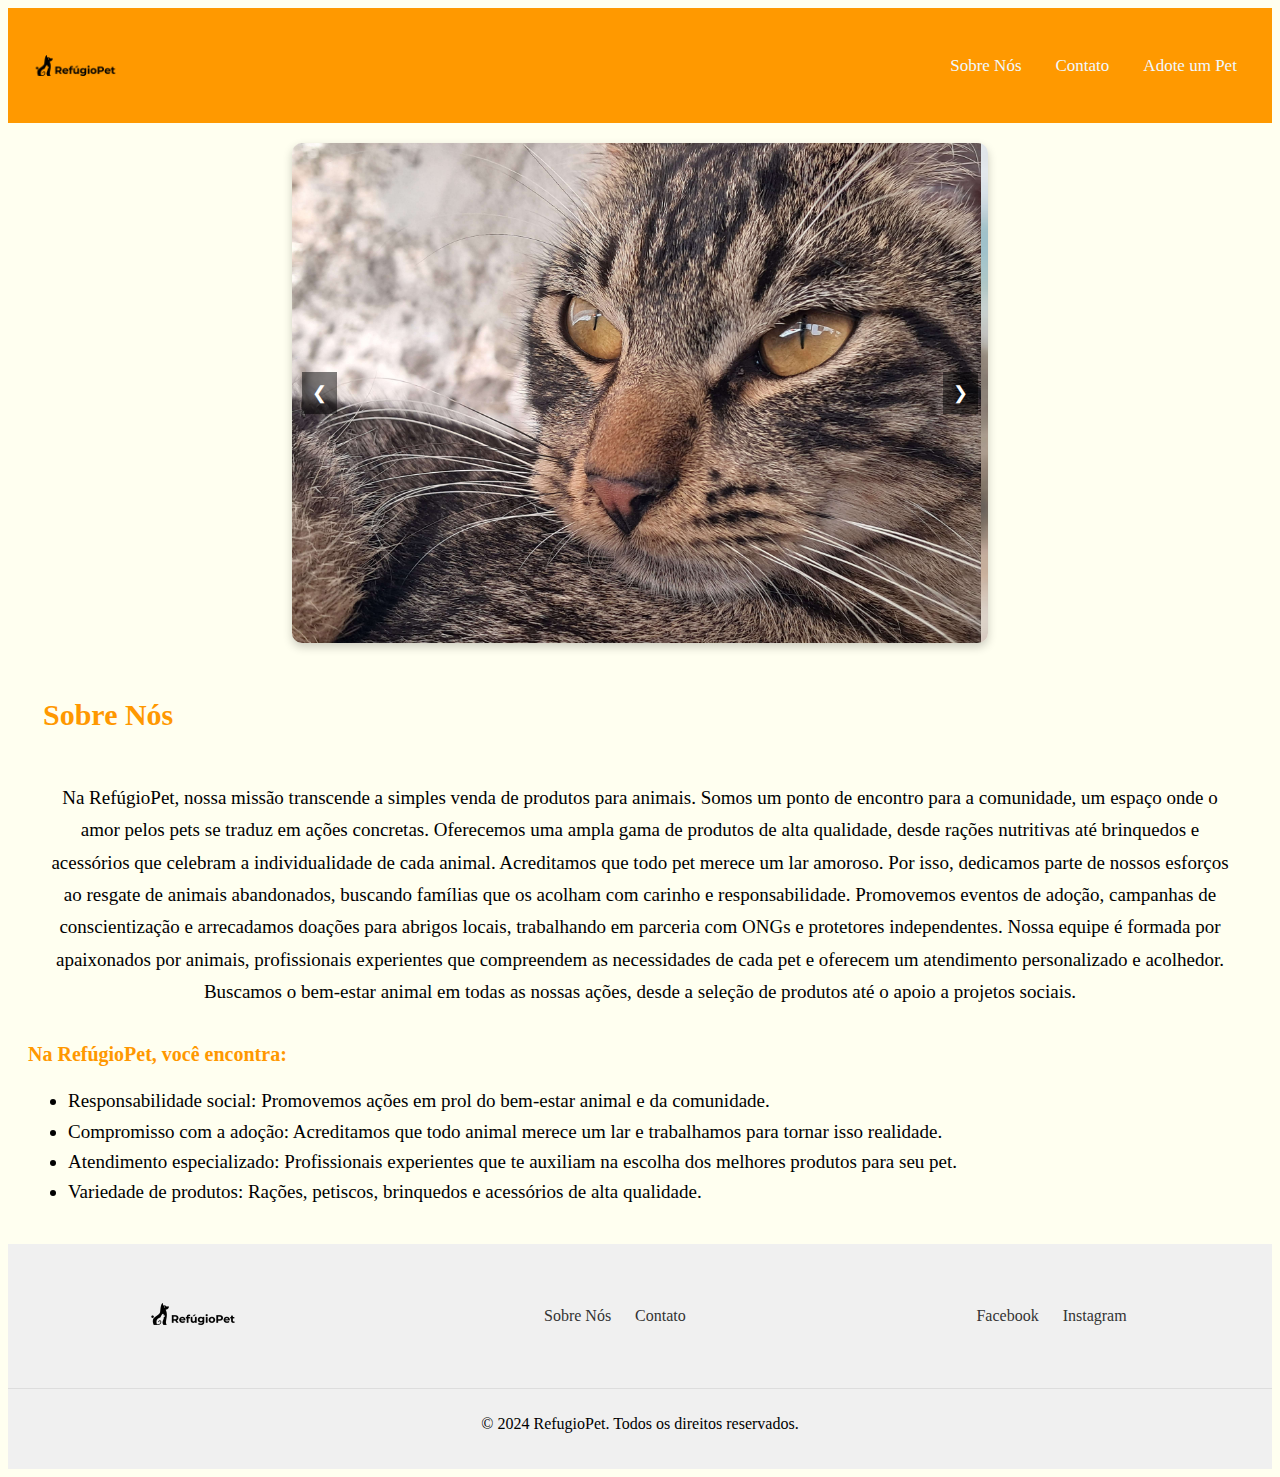
==== index.html @ f7addc07 "página de adoção" ====
<!DOCTYPE html>
<html lang="pt-br">
<head>
    <meta charset="UTF-8">
    <meta name="viewport" content="width=device-width, initial-scale=1.0">
    <title>RefúgioPet</title>
    <link rel="stylesheet" href="./style.css">
    <script src="./script.js" defer></script>


</head>
<body id="topo">
    <header>
        <div class="logo-container">
          <img src="./imgs/Preview__2_-removebg-preview.png" alt="Logo RefugioPet" class="logo">
        </div>
        <nav>
          <ul>
            <li>
              <a href="#sobre">Sobre Nós</a>
              <a href="">Contato</a>
              <a href="./adotePet.html">Adote um Pet</a>
            </li>
          </ul>
        </nav>
    </header>

    <nav class="nav">
        <div class="carrossel-container">
            
           <div class="carrossel">
            <img class="imgs" src="./imgs/20250206_122026.jpg" alt="">
            <img class="imgs" src="./imgs/photo2.avif" alt="">
            <img class="imgs" src="./imgs/photo3.avif" alt="">
            <img class="imgs" src="./imgs/photo4.avif" alt="">
           </div>

           <buttton class="volta" onclick="moverSlide(-1)">&#10094</buttton>
           <buttton class="prox" onclick="moverSlide(1)">&#10095</buttton>

        </div> <!--uma imagem ou carrossel -->
    </nav>

    <section>
        <div id="sobre" class="sobre">
            <a href="#topo">
                <h1>Sobre Nós</h1>
            </a>
            
            <p>
                Na RefúgioPet, nossa missão transcende a simples venda de produtos para animais. Somos um ponto de encontro para a comunidade, um espaço onde o amor pelos pets se traduz em ações concretas. Oferecemos uma ampla gama de produtos de alta qualidade, desde rações nutritivas até brinquedos e acessórios que celebram a individualidade de cada animal.

                Acreditamos que todo pet merece um lar amoroso. Por isso, dedicamos parte de nossos esforços ao resgate de animais abandonados, buscando famílias que os acolham com carinho e responsabilidade. Promovemos eventos de adoção, campanhas de conscientização e arrecadamos doações para abrigos locais, trabalhando em parceria com ONGs e protetores independentes.
                
                Nossa equipe é formada por apaixonados por animais, profissionais experientes que compreendem as necessidades de cada pet e oferecem um atendimento personalizado e acolhedor. Buscamos o bem-estar animal em todas as nossas ações, desde a seleção de produtos até o apoio a projetos sociais.
            </p>
        </div>

        <h3>Na RefúgioPet, você encontra:</h3>

        <ul>

           <li>Responsabilidade social: Promovemos ações em prol do
             bem-estar animal e da comunidade.
            </li>

           <li>Compromisso com a adoção: Acreditamos que todo animal merece 
            um lar e trabalhamos para tornar isso realidade.
           </li>

           <li>Atendimento especializado: Profissionais experientes que te 
            auxiliam na escolha dos melhores produtos para seu pet.
           </li>

           <li>Variedade de produtos: Rações, petiscos, brinquedos e acessórios
             de alta qualidade.
           </li>
        </ul>
    </section>


    <footer>
        <div class="footer-content">
          <div class="footer-logo">
            <img src="./imgs/Preview__2_-removebg-preview.png" alt="Logo RefugioPet" class="logo">
          </div>
          <div class="footer-links">
            <ul>
              <li><a href="#sobre">Sobre Nós</a></li>
              <li><a href="">Contato</a></li>
            </ul>
          </div>
          <div class="footer-social">
            <a href="#" target="_blank">Facebook</a>
            <a href="#" target="_blank">Instagram</a>
          </div>
        </div>
        <div class="footer-bottom">
          <p>&copy; 2024 RefugioPet. Todos os direitos reservados.</p>
        </div>
      </footer>

</body>
</html>
---- style.css ----
body{
    background-color:ivory;
}
a{
    text-decoration: none;
}

header{
    background-color: #ff9900;
    color: white;
    display: flex;
    align-items: center;
    justify-content: space-between;
    padding: 10px 20px;

}

.logo-container{
    display: flex;
    align-items: center;
}

.logo {
    max-height: 95px; /* Ajuste o tamanho da logo */
    margin-right: 20px;
  }

nav ul{
    list-style: none;
    display: flex;
    justify-content: center;
    align-items: center;
    margin: 0;
    padding: 0;
}

nav li{
    margin: 0.15px;
}


nav a{
    color: aliceblue;
    font-size: 17px;
    padding: 10px 15px;
    transform: 0.3s;
}

.nav{
    margin-top: 20px;
    width: 100%;
}

nav a:hover{
    background-color: #e68900;
    border-radius: 5px;
}

.carrossel-container{
    width: 55%;
    max-width: 900px;
    max-height: 500px;
    margin: auto;
    overflow: hidden;
    position: relative;
    border-radius: 10px;
    box-shadow: 0px 4px 10px rgba(0, 0, 0, 0.2);

}

.carrossel{
    
    display: flex;
    transition: transform 1s ease-in-out;
    width: 100%;
}

.carrossel img{
    width: 99%;
    height: auto;
    object-fit: cover;
    object-position: center;
}

.prox, .volta{
    position: absolute;
    top: 50%;
    transform: translateY(-50%);
    background: rgba(0, 0, 0, 0.5);
    color: white;
    border: none;
    padding: 10px;
    cursor: pointer;
    font-size: 18px;
    transition: 0.3s;
}

.prox{
    right: 10px;
   
}

.volta{
    left: 10px;
}

.prox:hover, .voltar:hover {
    background: rgba(0, 0, 0, 0.8); /* Fundo mais escuro ao passar o mouse */
}

section{
    padding: 20px;       
}

.sobre h1{
    font-size: 30px;
    color: #ff9800;
    padding: 15px;
}

.sobre p{
    text-align: center;
    font-size: 19px;
    padding: 15px;
    line-height: 1.7;
}

h3{
    font-size: 20px;
    color: #ff9800;
}

section ul li{
    font-size: 19px;
    line-height: 1.6;
}

footer {
    background-color: #f0f0f0;
    padding: 20px 0;
    text-align: center;
  }
  
  .footer-content {
    display: flex;
    justify-content: space-around;
    align-items: center;
    margin-bottom: 20px;
  }
  
  .footer-logo img {
    max-height: 100px;
  }
  
  .footer-links ul {
    list-style: none;
    padding: 0;
  }
  
  .footer-links li {
    display: inline;
    margin: 0 10px;
  }
  
  .footer-links a {
    text-decoration: none;
    color: #333;
  }
  
  .footer-social a {
    text-decoration: none;
    color: #333;
    margin: 0 10px;
  }
  
  .footer-bottom {
    border-top: 1px solid #ddd;
    padding-top: 10px;
  }











  .caixa {
    width: 300px;
    border: 1px solid #ccc;
    padding: 20px;
    margin: 10px;
    text-align: center;
    display: inline-block;
  }

  .caixa img {
    max-width: 100%;
    height: auto;
    margin-bottom: 10px;
  }

  .caixa h3 {
    font-size: 1.2em;
    margin-bottom: 5px;
  }

  .caixa button {
    background-color: #4CAF50; /* Cor de fundo do botão */
    color: white; /* Cor do texto do botão */
    padding: 10px 20px; /* Espaçamento interno do botão */
    border: none; /* Remove a borda padrão do botão */
    cursor: pointer; /* Muda o cursor ao passar o mouse */
    margin-top: 10px; /* Adiciona espaço acima do botão */
  }

  .caixa button:hover {
    background-color: #3e8e41; /* Cor de fundo do botão ao passar o mouse */
  }
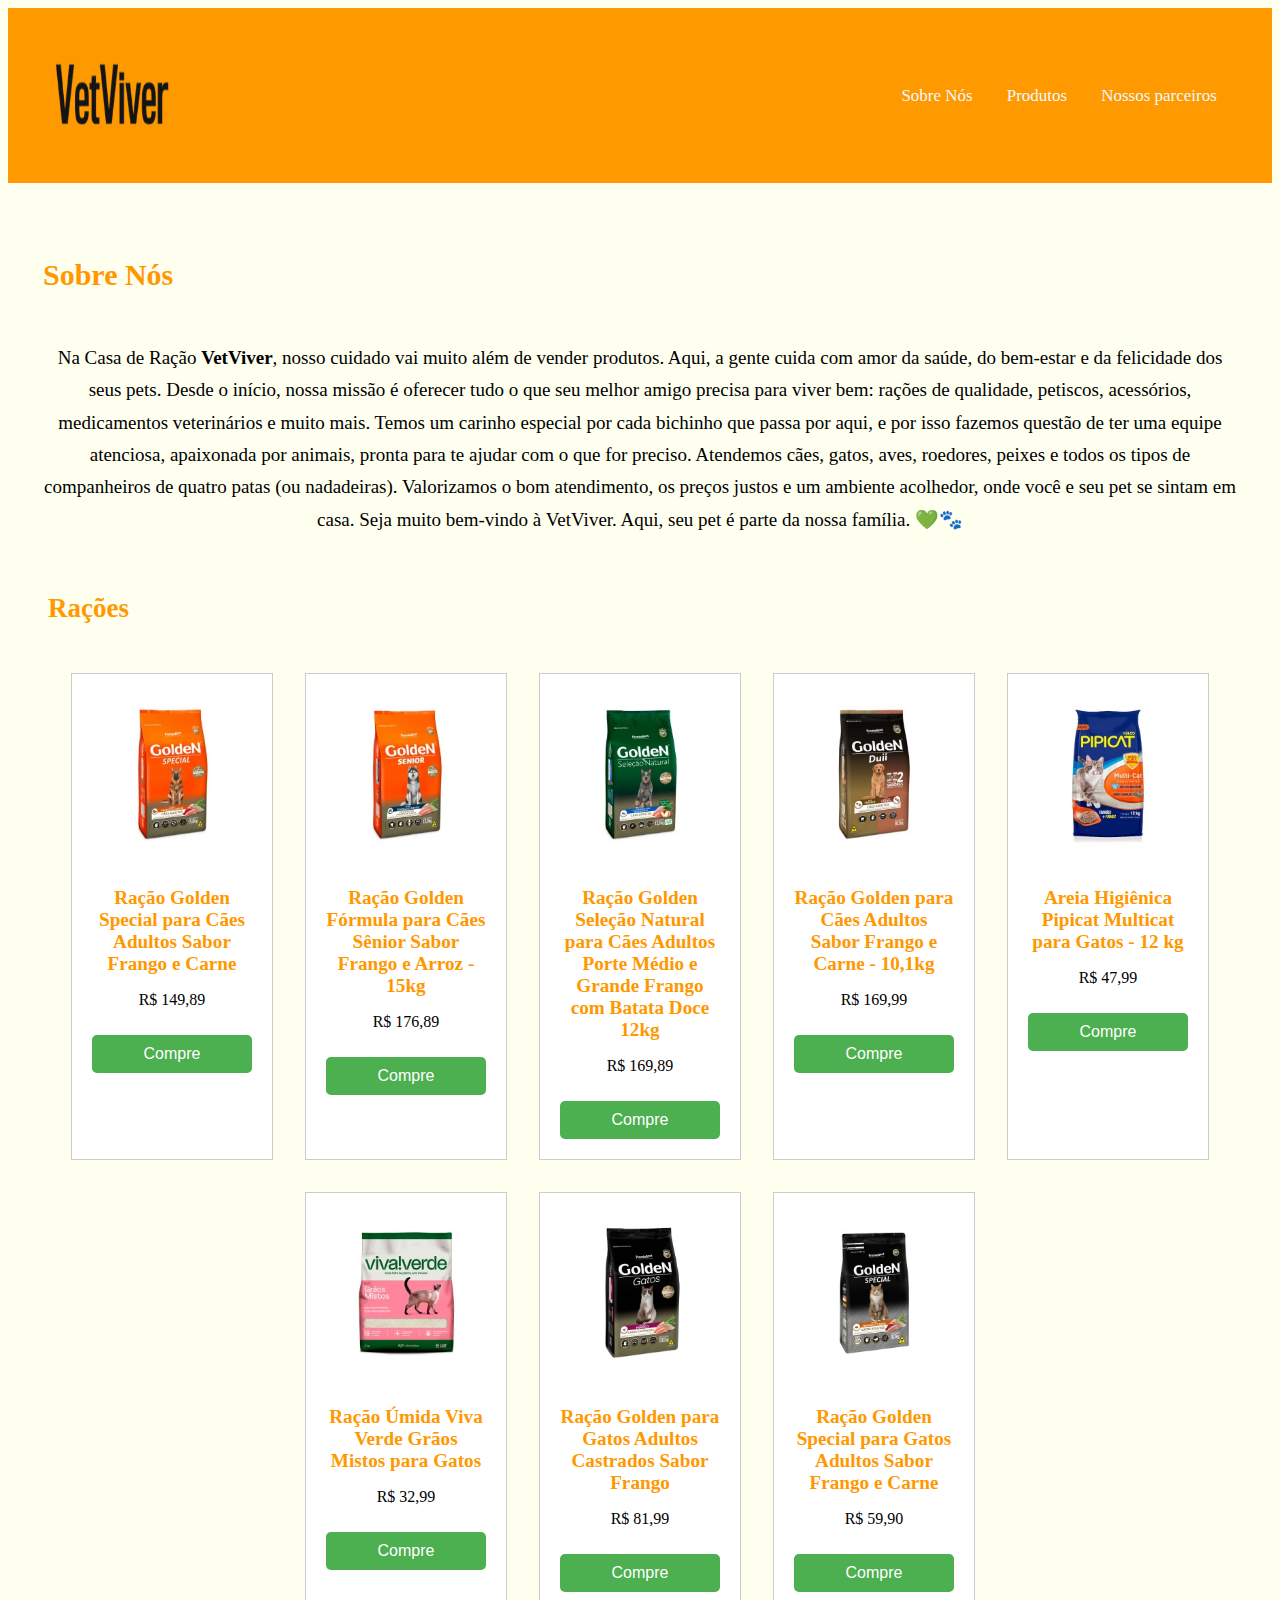
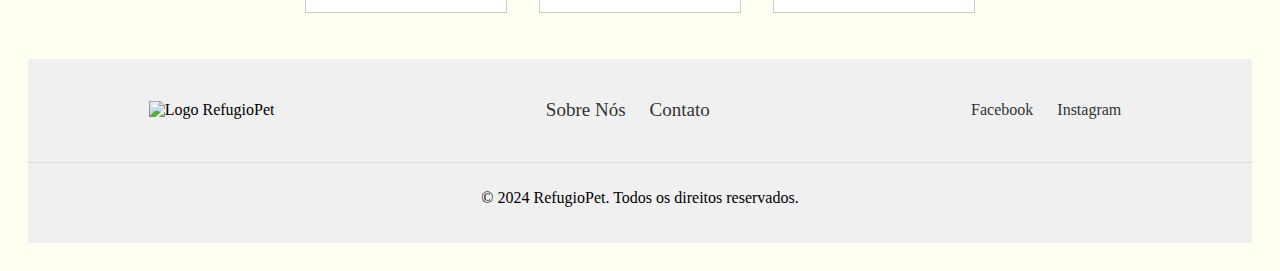
==== commit 6d48e8c0: "reforma no site" ====
--- a/index.html
+++ b/index.html
@@ -5,6 +5,7 @@
     <meta name="viewport" content="width=device-width, initial-scale=1.0">
     <title>RefúgioPet</title>
     <link rel="stylesheet" href="./style.css">
+   
     <script src="./script.js" defer></script>
 
 
@@ -12,14 +13,14 @@
 <body id="topo">
     <header>
         <div class="logo-container">
-          <img src="./imgs/Preview__2_-removebg-preview.png" alt="Logo RefugioPet" class="logo">
+          <img src="./imgs/Captura_de_tela_2025-04-11_010033-removebg-preview.png" alt="Logo RefugioPet" class="logo">
         </div>
         <nav>
           <ul>
             <li>
               <a href="#sobre">Sobre Nós</a>
-              <a href="">Contato</a>
-              <a href="./adotePet.html">Adote um Pet</a>
+              <a href="">Produtos</a>
+              <a href="./adotePet.html">Nossos parceiros</a>
             </li>
           </ul>
         </nav>
@@ -29,10 +30,10 @@
         <div class="carrossel-container">
             
            <div class="carrossel">
-            <img class="imgs" src="./imgs/20250206_122026.jpg" alt="">
-            <img class="imgs" src="./imgs/photo2.avif" alt="">
-            <img class="imgs" src="./imgs/photo3.avif" alt="">
-            <img class="imgs" src="./imgs/photo4.avif" alt="">
+            <img class="imgs" src="" alt="">
+            <img class="imgs" src="" alt="">
+            <img class="imgs" src="" alt="">
+            <img class="imgs" src="" alt="">
            </div>
 
            <buttton class="volta" onclick="moverSlide(-1)">&#10094</buttton>
@@ -48,35 +49,149 @@
             </a>
             
             <p>
-                Na RefúgioPet, nossa missão transcende a simples venda de produtos para animais. Somos um ponto de encontro para a comunidade, um espaço onde o amor pelos pets se traduz em ações concretas. Oferecemos uma ampla gama de produtos de alta qualidade, desde rações nutritivas até brinquedos e acessórios que celebram a individualidade de cada animal.
-
-                Acreditamos que todo pet merece um lar amoroso. Por isso, dedicamos parte de nossos esforços ao resgate de animais abandonados, buscando famílias que os acolham com carinho e responsabilidade. Promovemos eventos de adoção, campanhas de conscientização e arrecadamos doações para abrigos locais, trabalhando em parceria com ONGs e protetores independentes.
-                
-                Nossa equipe é formada por apaixonados por animais, profissionais experientes que compreendem as necessidades de cada pet e oferecem um atendimento personalizado e acolhedor. Buscamos o bem-estar animal em todas as nossas ações, desde a seleção de produtos até o apoio a projetos sociais.
-            </p>
-        </div>
-
-        <h3>Na RefúgioPet, você encontra:</h3>
-
-        <ul>
-
-           <li>Responsabilidade social: Promovemos ações em prol do
-             bem-estar animal e da comunidade.
-            </li>
-
-           <li>Compromisso com a adoção: Acreditamos que todo animal merece 
-            um lar e trabalhamos para tornar isso realidade.
-           </li>
-
-           <li>Atendimento especializado: Profissionais experientes que te 
-            auxiliam na escolha dos melhores produtos para seu pet.
-           </li>
-
-           <li>Variedade de produtos: Rações, petiscos, brinquedos e acessórios
-             de alta qualidade.
-           </li>
-        </ul>
-    </section>
+              Na Casa de Ração <strong>VetViver</strong>, nosso cuidado vai muito além de vender produtos. Aqui, a gente cuida com amor da saúde, do bem-estar e da felicidade dos seus pets.
+
+              Desde o início, nossa missão é oferecer tudo o que seu melhor amigo precisa para viver bem: rações de qualidade, petiscos, acessórios, medicamentos veterinários e muito mais. Temos um carinho especial por cada bichinho que passa por aqui, e por isso fazemos questão de ter uma equipe atenciosa, apaixonada por animais, pronta para te ajudar com o que for preciso.
+              
+              Atendemos cães, gatos, aves, roedores, peixes e todos os tipos de companheiros de quatro patas (ou nadadeiras). Valorizamos o bom atendimento, os preços justos e um ambiente acolhedor, onde você e seu pet se sintam em casa.
+              
+              Seja muito bem-vindo à VetViver. Aqui, seu pet é parte da nossa família. 💚🐾
+        </div>
+
+        <h2>Rações</h2>
+
+        <div class="container2">
+
+          <div class="caixa">
+            <img src="./imgs/ração1.jpg" alt="Descrição da imagem 1">
+            <h3>Ração Golden Special para Cães Adultos Sabor Frango e Carne</h3>
+            <p>R$ 149,89</p>
+            <a href="https://wa.me/5511999999999?text=Olá! Tenho interesse na Ração Golden Special para Cães Adultos Sabor Frango e Carne de R$ 149,89. Ainda está disponível?" target="_blank">
+              <button>Compre</button>
+            </a>
+          </div>
+        
+          <div class="caixa">
+            <img src="./imgs/ração2.jpg" alt="Descrição da imagem 2">
+            <h3>Ração Golden Fórmula para Cães Sênior Sabor Frango e Arroz - 15kg</h3>
+            <p>R$ 176,89</p>
+            <a href="https://wa.me/5511999999999?text=Olá! Gostaria de saber mais sobre a Ração Golden Fórmula Sênior Frango e Arroz de 15kg por R$ 176,89." target="_blank">
+              <button>Compre</button>
+            </a>
+          </div>
+        
+          <div class="caixa">
+            <img src="./imgs/ração3.jpg" alt="Descrição da imagem 3">
+            <h3>Ração Golden Seleção Natural para Cães Adultos Porte Médio e Grande Frango com Batata Doce 12kg</h3>
+            <p>R$ 169,89</p>
+            <a href="https://wa.me/5511999999999?text=Oi! Me interessei pela Golden Seleção Natural Frango com Batata Doce 12kg por R$ 169,89. Pode me dar mais informações?" target="_blank">
+              <button>Compre</button>
+            </a>
+          </div>
+        
+          <div class="caixa">
+            <img src="./imgs/ração4.jpg" alt="Descrição da imagem 4">
+            <h3>Ração Golden para Cães Adultos Sabor Frango e Carne - 10,1kg</h3>
+            <p>R$ 169,99</p>
+            <a href="https://wa.me/5511999999999?text=Olá! A ração Golden para Cães Adultos 10,1kg por R$ 169,99 ainda está disponível?" target="_blank">
+              <button>Compre</button>
+            </a>
+          </div>
+        
+          <div class="caixa">
+            <img src="./imgs/ração5.jpg" alt="Descrição da imagem 5">
+            <h3>Areia Higiênica Pipicat Multicat para Gatos - 12 kg</h3>
+            <p>R$ 47,99</p>
+            <a href="https://wa.me/5511999999999?text=Oi! Gostaria de comprar a Areia Pipicat Multicat para Gatos (12kg) por R$ 47,99." target="_blank">
+              <button>Compre</button>
+            </a>
+          </div>
+        
+          <div class="caixa">
+            <img src="./imgs/ração6.jpg" alt="Descrição da imagem 6">
+            <h3>Ração Úmida Viva Verde Grãos Mistos para Gatos</h3>
+            <p>R$ 32,99</p>
+            <a href="https://wa.me/5511999999999?text=Olá! Tenho interesse na Ração Úmida Viva Verde Grãos Mistos por R$ 32,99. Como posso comprar?" target="_blank">
+              <button>Compre</button>
+            </a>
+          </div>
+        
+          <div class="caixa">
+            <img src="./imgs/ração7.jpg" alt="Descrição da imagem 7">
+            <h3>Ração Golden para Gatos Adultos Castrados Sabor Frango</h3>
+            <p>R$ 81,99</p>
+            <a href="https://wa.me/5511999999999?text=Oi! A ração Golden para Gatos Castrados Frango por R$ 81,99 ainda tem em estoque?" target="_blank">
+              <button>Compre</button>
+            </a>
+          </div>
+
+          <div class="caixa">
+            <img src="./imgs/ração8.jpg" alt="Descrição da imagem 8">
+            <h3>Ração Golden Special para Gatos Adultos Sabor Frango e Carne</h3>
+            <p>R$ 59,90</p>
+            <a href="https://wa.me/5511999999999?text=Olá! Vi a Ração Golden Special para Gatos Frango e Carne por R$ 59,90 e gostaria de comprar!" target="_blank">
+              <button>Compre</button>
+            </a>
+          </div>
+        
+        </div>
+        
+
+
+
+
+
+
+
+
+
+
+
+
+
+
+
+
+
+
+
+
+
+
+
+
+
+
+
+
+
+
+
+
+
+
+
+
+
+
+
+
+
+
+
+
+
+
+
+
+
+
+
+
+
+
+
+
 
 
     <footer>
--- a/style.css
+++ b/style.css
@@ -11,13 +11,20 @@
     display: flex;
     align-items: center;
     justify-content: space-between;
-    padding: 10px 20px;
+    padding:40px;
 
 }
 
 .logo-container{
     display: flex;
     align-items: center;
+}
+
+.logo-container img{
+  width: 130px;
+  height: 130px;
+  display: flex;
+  align-items: start;
 }
 
 .logo {
@@ -135,66 +142,35 @@
     line-height: 1.6;
 }
 
-footer {
-    background-color: #f0f0f0;
-    padding: 20px 0;
-    text-align: center;
-  }
-  
-  .footer-content {
-    display: flex;
-    justify-content: space-around;
-    align-items: center;
-    margin-bottom: 20px;
-  }
-  
-  .footer-logo img {
-    max-height: 100px;
-  }
-  
-  .footer-links ul {
-    list-style: none;
-    padding: 0;
-  }
-  
-  .footer-links li {
-    display: inline;
-    margin: 0 10px;
-  }
-  
-  .footer-links a {
-    text-decoration: none;
-    color: #333;
-  }
-  
-  .footer-social a {
-    text-decoration: none;
-    color: #333;
-    margin: 0 10px;
-  }
-  
-  .footer-bottom {
-    border-top: 1px solid #ddd;
-    padding-top: 10px;
-  }
-
-
-
-
-
-
-
-
-
-
+
+.adote h2{
+    font-size: 27px;
+    color: #ff9800;
+}
+
+.adote p{
+    line-height: 1.6;
+    font-size: 19px;
+    padding: 15px;
+}
+
+.container2 {
+  display: flex;
+  flex-wrap: wrap; /* Permite que os itens quebrem para a próxima linha */
+  justify-content: center; /* Centraliza as caixas horizontalmente */
+  gap: 20px; /* Espaço entre as caixas */
+}
 
   .caixa {
-    width: 300px;
+    width: 160px;
     border: 1px solid #ccc;
     padding: 20px;
-    margin: 10px;
+    margin: 6px;
     text-align: center;
     display: inline-block;
+    align-items: center;
+    justify-content: center;
+    background-color: rgb(255, 255, 255);
   }
 
   .caixa img {
@@ -219,4 +195,161 @@
 
   .caixa button:hover {
     background-color: #3e8e41; /* Cor de fundo do botão ao passar o mouse */
-  }+  }
+
+
+
+
+/* Estilos do formulário */
+form {
+  background: white;
+  padding: 20px;
+  border-radius: 10px;
+  box-shadow: 0px 0px 10px rgba(0, 0, 0, 0.1);
+  max-width: 500px;
+  width: 100%;
+  display: flex;
+  flex-direction: column;
+  gap: 10px;
+  margin: 20px auto;
+}
+
+label {
+  font-weight: bold;
+}
+
+input, button {
+  width: 100%;
+  padding: 10px;
+  border-radius: 5px;
+  border: 1px solid #ccc;
+  font-size: 16px;
+}
+
+button {
+  background-color: #28a745;
+  color: white;
+  border: none;
+  cursor: pointer;
+  transition: background 0.3s ease;
+}
+
+button:hover {
+  background-color: #218838;
+}
+
+.checkbox-group {
+  display: flex;
+  gap: 10px;
+  align-items: center;
+}
+
+h2{
+  color: #ff9900;
+  font-size: 27px;
+  padding: 20px;
+}
+
+
+
+
+
+
+
+
+
+
+
+
+
+
+
+
+
+
+
+
+
+
+
+
+
+
+
+
+
+
+
+
+
+
+
+
+
+
+
+
+
+
+
+
+
+
+
+
+
+
+
+
+
+
+
+
+
+
+
+
+
+  footer {
+    background-color: #f0f0f0;
+    padding: 20px 0;
+    text-align: center;
+    margin-top: 40px;
+  }
+  
+  .footer-content {
+    display: flex;
+    justify-content: space-around;
+    align-items: center;
+    margin-bottom: 20px;
+  }
+  
+  .footer-logo img {
+    max-height: 100px;
+  }
+  
+  .footer-links ul {
+    list-style: none;
+    padding: 0;
+  }
+  
+  .footer-links li {
+    display: inline;
+    margin: 0 10px;
+  }
+  
+  .footer-links a {
+    text-decoration: none;
+    color: #333;
+  }
+  
+  .footer-social a {
+    text-decoration: none;
+    color: #333;
+    margin: 0 10px;
+  }
+  
+  .footer-bottom {
+    border-top: 1px solid #ddd;
+    padding-top: 10px;
+  }
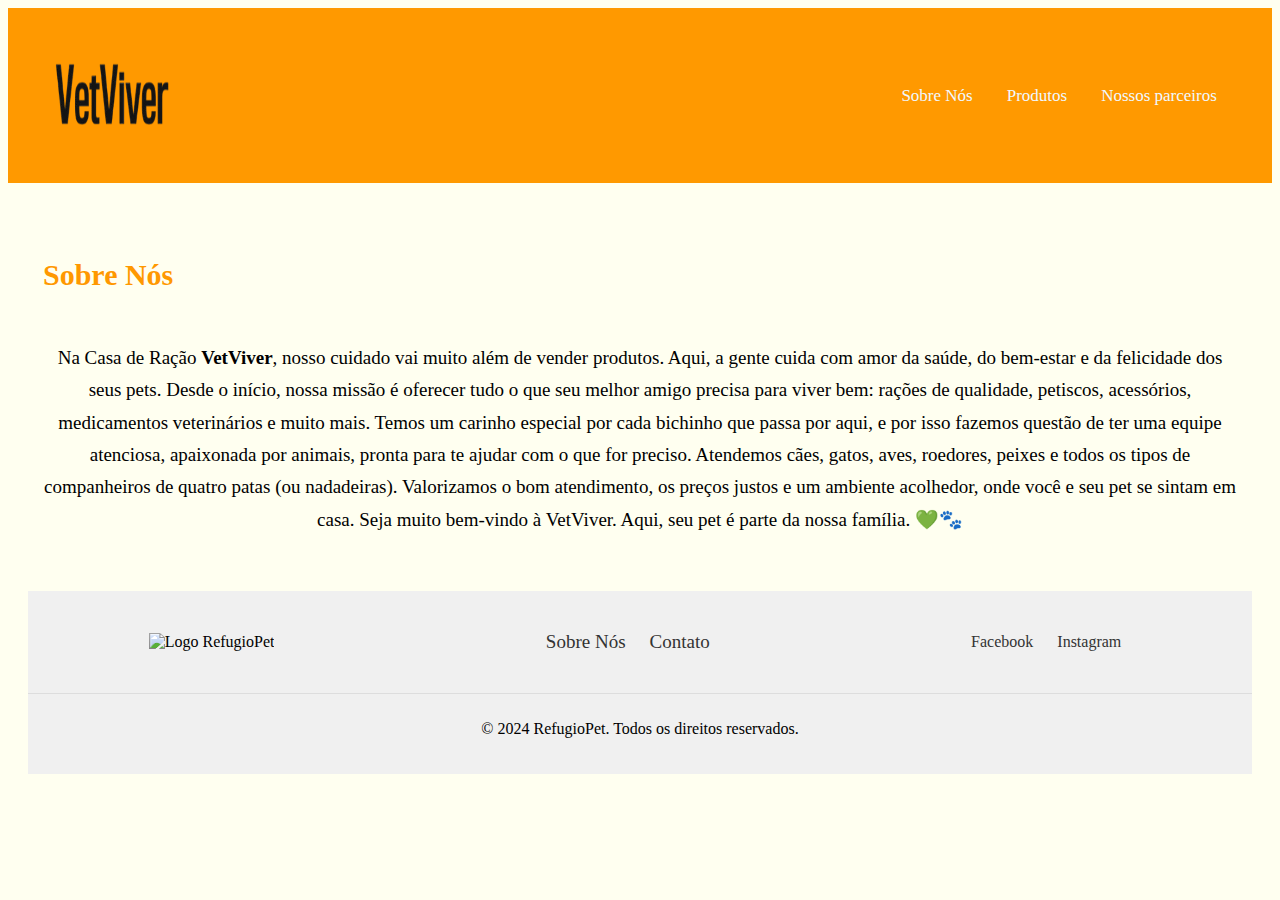
==== commit 1d4a636f: "reformando" ====
--- a/index.html
+++ b/index.html
@@ -19,7 +19,7 @@
           <ul>
             <li>
               <a href="#sobre">Sobre Nós</a>
-              <a href="">Produtos</a>
+              <a href="./produtos.html">Produtos</a>
               <a href="./adotePet.html">Nossos parceiros</a>
             </li>
           </ul>
@@ -58,83 +58,7 @@
               Seja muito bem-vindo à VetViver. Aqui, seu pet é parte da nossa família. 💚🐾
         </div>
 
-        <h2>Rações</h2>
-
-        <div class="container2">
-
-          <div class="caixa">
-            <img src="./imgs/ração1.jpg" alt="Descrição da imagem 1">
-            <h3>Ração Golden Special para Cães Adultos Sabor Frango e Carne</h3>
-            <p>R$ 149,89</p>
-            <a href="https://wa.me/5511999999999?text=Olá! Tenho interesse na Ração Golden Special para Cães Adultos Sabor Frango e Carne de R$ 149,89. Ainda está disponível?" target="_blank">
-              <button>Compre</button>
-            </a>
-          </div>
-        
-          <div class="caixa">
-            <img src="./imgs/ração2.jpg" alt="Descrição da imagem 2">
-            <h3>Ração Golden Fórmula para Cães Sênior Sabor Frango e Arroz - 15kg</h3>
-            <p>R$ 176,89</p>
-            <a href="https://wa.me/5511999999999?text=Olá! Gostaria de saber mais sobre a Ração Golden Fórmula Sênior Frango e Arroz de 15kg por R$ 176,89." target="_blank">
-              <button>Compre</button>
-            </a>
-          </div>
-        
-          <div class="caixa">
-            <img src="./imgs/ração3.jpg" alt="Descrição da imagem 3">
-            <h3>Ração Golden Seleção Natural para Cães Adultos Porte Médio e Grande Frango com Batata Doce 12kg</h3>
-            <p>R$ 169,89</p>
-            <a href="https://wa.me/5511999999999?text=Oi! Me interessei pela Golden Seleção Natural Frango com Batata Doce 12kg por R$ 169,89. Pode me dar mais informações?" target="_blank">
-              <button>Compre</button>
-            </a>
-          </div>
-        
-          <div class="caixa">
-            <img src="./imgs/ração4.jpg" alt="Descrição da imagem 4">
-            <h3>Ração Golden para Cães Adultos Sabor Frango e Carne - 10,1kg</h3>
-            <p>R$ 169,99</p>
-            <a href="https://wa.me/5511999999999?text=Olá! A ração Golden para Cães Adultos 10,1kg por R$ 169,99 ainda está disponível?" target="_blank">
-              <button>Compre</button>
-            </a>
-          </div>
-        
-          <div class="caixa">
-            <img src="./imgs/ração5.jpg" alt="Descrição da imagem 5">
-            <h3>Areia Higiênica Pipicat Multicat para Gatos - 12 kg</h3>
-            <p>R$ 47,99</p>
-            <a href="https://wa.me/5511999999999?text=Oi! Gostaria de comprar a Areia Pipicat Multicat para Gatos (12kg) por R$ 47,99." target="_blank">
-              <button>Compre</button>
-            </a>
-          </div>
-        
-          <div class="caixa">
-            <img src="./imgs/ração6.jpg" alt="Descrição da imagem 6">
-            <h3>Ração Úmida Viva Verde Grãos Mistos para Gatos</h3>
-            <p>R$ 32,99</p>
-            <a href="https://wa.me/5511999999999?text=Olá! Tenho interesse na Ração Úmida Viva Verde Grãos Mistos por R$ 32,99. Como posso comprar?" target="_blank">
-              <button>Compre</button>
-            </a>
-          </div>
-        
-          <div class="caixa">
-            <img src="./imgs/ração7.jpg" alt="Descrição da imagem 7">
-            <h3>Ração Golden para Gatos Adultos Castrados Sabor Frango</h3>
-            <p>R$ 81,99</p>
-            <a href="https://wa.me/5511999999999?text=Oi! A ração Golden para Gatos Castrados Frango por R$ 81,99 ainda tem em estoque?" target="_blank">
-              <button>Compre</button>
-            </a>
-          </div>
-
-          <div class="caixa">
-            <img src="./imgs/ração8.jpg" alt="Descrição da imagem 8">
-            <h3>Ração Golden Special para Gatos Adultos Sabor Frango e Carne</h3>
-            <p>R$ 59,90</p>
-            <a href="https://wa.me/5511999999999?text=Olá! Vi a Ração Golden Special para Gatos Frango e Carne por R$ 59,90 e gostaria de comprar!" target="_blank">
-              <button>Compre</button>
-            </a>
-          </div>
-        
-        </div>
+      
         
 
 
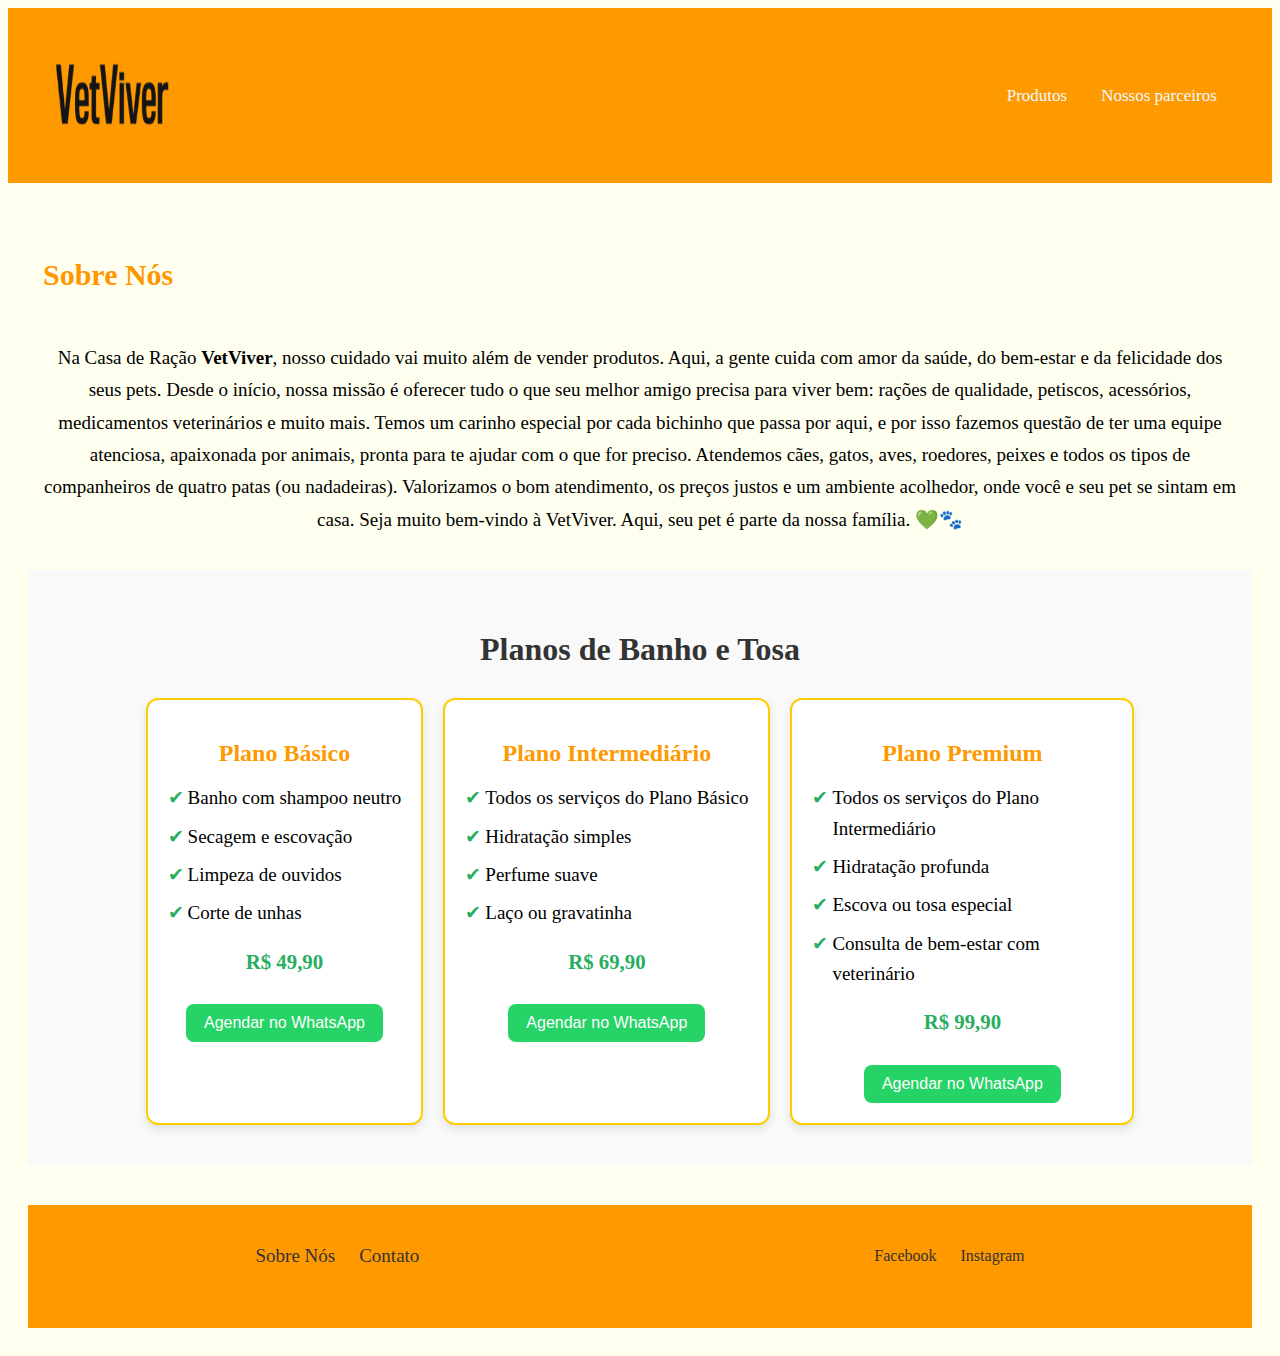
==== commit 2245cff6: "mais algumas alterações" ====
--- a/index.html
+++ b/index.html
@@ -18,9 +18,8 @@
         <nav>
           <ul>
             <li>
-              <a href="#sobre">Sobre Nós</a>
               <a href="./produtos.html">Produtos</a>
-              <a href="./adotePet.html">Nossos parceiros</a>
+              <a href="https://vetvivercare.plano10.com.br/">Nossos parceiros</a>
             </li>
           </ul>
         </nav>
@@ -58,19 +57,57 @@
               Seja muito bem-vindo à VetViver. Aqui, seu pet é parte da nossa família. 💚🐾
         </div>
 
-      
-        
 
 
-
-
-
-
-
-
-
-
-
+        <section class="section3">
+          <h1>Planos de Banho e Tosa</h1>
+        
+          <div class="planos-container">
+            <div class="plano">
+              <h2>Plano Básico</h2>
+              <ul>
+                <li>Banho com shampoo neutro</li>
+                <li>Secagem e escovação</li>
+                <li>Limpeza de ouvidos</li>
+                <li>Corte de unhas</li>
+              </ul>
+              <p class="preco">R$ 49,90</p>
+              <a href="https://wa.me/5511999999999?text=Olá! Gostaria de agendar o Plano Básico de Banho e Tosa para meu pet. Poderia me ajudar com a disponibilidade?" target="_blank">
+                <button class="btn-whatsapp">Agendar no WhatsApp</button>
+              </a>
+            </div>
+        
+            <div class="plano">
+              <h2>Plano Intermediário</h2>
+              <ul>
+                <li>Todos os serviços do Plano Básico</li>
+                <li>Hidratação simples</li>
+                <li>Perfume suave</li>
+                <li>Laço ou gravatinha</li>
+              </ul>
+              <p class="preco">R$ 69,90</p>
+              <a href="https://wa.me/5511999999999?text=Oi! Tenho interesse no Plano Intermediário de Banho e Tosa. Quais são os horários disponíveis?" target="_blank">
+                <button class="btn-whatsapp">Agendar no WhatsApp</button>
+              </a>
+            </div>
+        
+            <div class="plano">
+              <h2>Plano Premium</h2>
+              <ul>
+                <li>Todos os serviços do Plano Intermediário</li>
+                <li>Hidratação profunda</li>
+                <li>Escova ou tosa especial</li>
+                <li>Consulta de bem-estar com veterinário</li>
+              </ul>
+              <p class="preco">R$ 99,90</p>
+              <a href="https://wa.me/5511999999999?text=Olá! Quero agendar o Plano Premium para meu pet. Como funciona o atendimento e a consulta com o veterinário?" target="_blank">
+                <button class="btn-whatsapp">Agendar no WhatsApp</button>
+              </a>
+            </div>
+          </div>
+        </section>
+        
+        
 
 
 
@@ -120,13 +157,11 @@
 
     <footer>
         <div class="footer-content">
-          <div class="footer-logo">
-            <img src="./imgs/Preview__2_-removebg-preview.png" alt="Logo RefugioPet" class="logo">
-          </div>
           <div class="footer-links">
             <ul>
               <li><a href="#sobre">Sobre Nós</a></li>
-              <li><a href="">Contato</a></li>
+              <li><a href="https://wa.me/5511999999999?text=Olá! Gostaria de entrar em contato com a Casa de Ração VetViver." target="_blank">Contato</a></li>
+
             </ul>
           </div>
           <div class="footer-social">
@@ -134,9 +169,6 @@
             <a href="#" target="_blank">Instagram</a>
           </div>
         </div>
-        <div class="footer-bottom">
-          <p>&copy; 2024 RefugioPet. Todos os direitos reservados.</p>
-        </div>
       </footer>
 
 </body>
--- a/style.css
+++ b/style.css
@@ -199,56 +199,80 @@
 
 
 
-
-/* Estilos do formulário */
-form {
-  background: white;
-  padding: 20px;
-  border-radius: 10px;
-  box-shadow: 0px 0px 10px rgba(0, 0, 0, 0.1);
-  max-width: 500px;
-  width: 100%;
-  display: flex;
-  flex-direction: column;
-  gap: 10px;
-  margin: 20px auto;
-}
-
-label {
-  font-weight: bold;
-}
-
-input, button {
-  width: 100%;
-  padding: 10px;
-  border-radius: 5px;
-  border: 1px solid #ccc;
-  font-size: 16px;
-}
-
-button {
-  background-color: #28a745;
-  color: white;
-  border: none;
-  cursor: pointer;
-  transition: background 0.3s ease;
-}
-
-button:hover {
-  background-color: #218838;
-}
-
-.checkbox-group {
-  display: flex;
-  gap: 10px;
-  align-items: center;
-}
-
-h2{
-  color: #ff9900;
-  font-size: 27px;
-  padding: 20px;
-}
+  .section3 {
+    padding: 40px 20px;
+    background-color: #f9f9f9;
+    text-align: center;
+  }
+  
+  .section3 h1 {
+    font-size: 2em;
+    margin-bottom: 30px;
+    color: #333;
+  }
+  
+  .planos-container {
+    display: flex;
+    flex-wrap: wrap;
+    justify-content: center;
+    gap: 20px;
+  }
+  
+  .plano {
+    background: #fff;
+    border: 2px solid #ffcc00;
+    border-radius: 12px;
+    padding: 20px;
+    max-width: 300px;
+    box-shadow: 0 4px 10px rgba(0, 0, 0, 0.1);
+  }
+  
+  .plano h2 {
+    color: #ff9900;
+    margin-bottom: 15px;
+  }
+  
+  .plano ul {
+    list-style: none;
+    padding: 0;
+    text-align: left;
+    margin-bottom: 15px;
+  }
+  
+  .plano ul li {
+    margin-bottom: 8px;
+    position: relative;
+    padding-left: 20px;
+  }
+  
+  .plano ul li::before {
+    content: "✔";
+    color: #27ae60;
+    position: absolute;
+    left: 0;
+  }
+  
+  .preco {
+    font-size: 1.3rem;
+    color: #27ae60;
+    font-weight: bold;
+  }
+
+  .btn-whatsapp {
+    background-color: #25d366;
+    color: white;
+    border: none;
+    padding: 10px 18px;
+    font-size: 1rem;
+    border-radius: 8px;
+    cursor: pointer;
+    transition: background 0.3s ease;
+    margin-top: 10px;
+  }
+  
+  .btn-whatsapp:hover {
+    background-color: #1ebe5d;
+  }
 
 
 
@@ -311,7 +335,7 @@
 
 
   footer {
-    background-color: #f0f0f0;
+    background-color: #ff9900;
     padding: 20px 0;
     text-align: center;
     margin-top: 40px;
@@ -323,11 +347,7 @@
     align-items: center;
     margin-bottom: 20px;
   }
-  
-  .footer-logo img {
-    max-height: 100px;
-  }
-  
+   
   .footer-links ul {
     list-style: none;
     padding: 0;
@@ -349,7 +369,4 @@
     margin: 0 10px;
   }
   
-  .footer-bottom {
-    border-top: 1px solid #ddd;
-    padding-top: 10px;
-  }
+
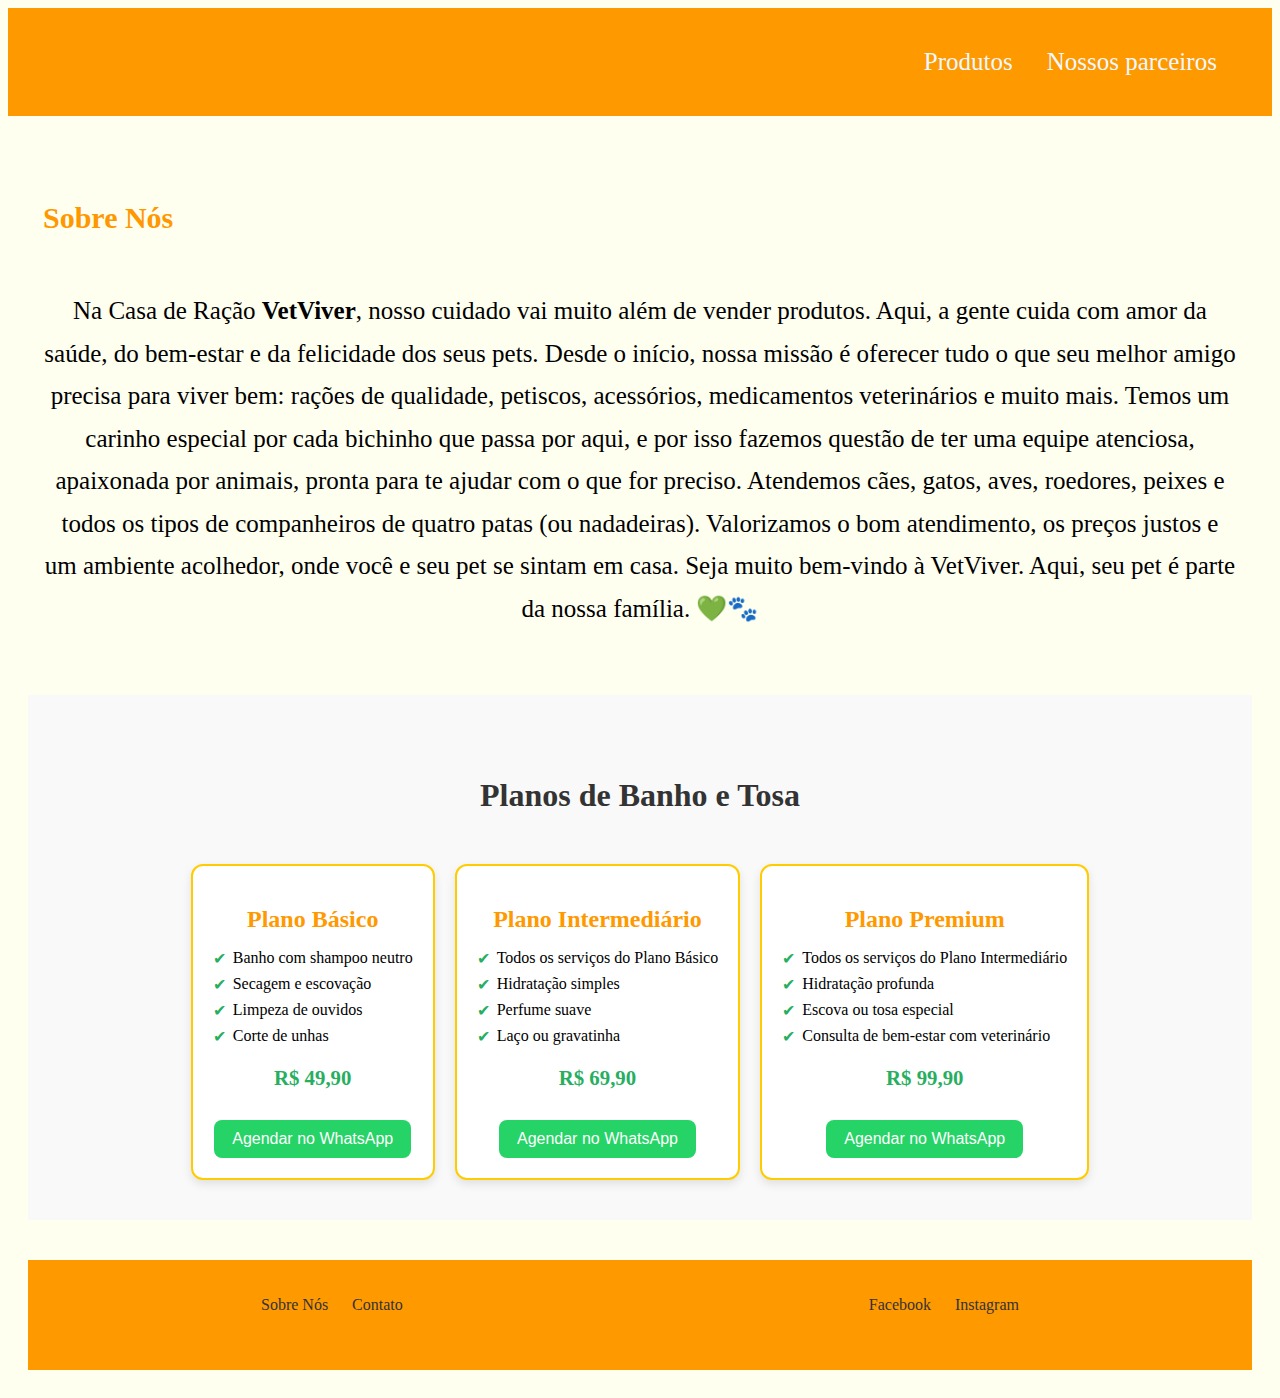
==== commit eb8c5829: "testando responsividade" ====
--- a/index.html
+++ b/index.html
@@ -5,7 +5,7 @@
     <meta name="viewport" content="width=device-width, initial-scale=1.0">
     <title>RefúgioPet</title>
     <link rel="stylesheet" href="./style.css">
-   
+    <link rel="stylesheet" href="./responsividade.css">
     <script src="./script.js" defer></script>
 
 
@@ -24,22 +24,6 @@
           </ul>
         </nav>
     </header>
-
-    <nav class="nav">
-        <div class="carrossel-container">
-            
-           <div class="carrossel">
-            <img class="imgs" src="" alt="">
-            <img class="imgs" src="" alt="">
-            <img class="imgs" src="" alt="">
-            <img class="imgs" src="" alt="">
-           </div>
-
-           <buttton class="volta" onclick="moverSlide(-1)">&#10094</buttton>
-           <buttton class="prox" onclick="moverSlide(1)">&#10095</buttton>
-
-        </div> <!--uma imagem ou carrossel -->
-    </nav>
 
     <section>
         <div id="sobre" class="sobre">
--- a/style.css
+++ b/style.css
@@ -3,6 +3,7 @@
 }
 a{
     text-decoration: none;
+   
 }
 
 header{
@@ -48,7 +49,7 @@
 
 nav a{
     color: aliceblue;
-    font-size: 17px;
+    font-size: 25px;
     padding: 10px 15px;
     transform: 0.3s;
 }
@@ -63,60 +64,10 @@
     border-radius: 5px;
 }
 
-.carrossel-container{
-    width: 55%;
-    max-width: 900px;
-    max-height: 500px;
-    margin: auto;
-    overflow: hidden;
-    position: relative;
-    border-radius: 10px;
-    box-shadow: 0px 4px 10px rgba(0, 0, 0, 0.2);
-
-}
-
-.carrossel{
-    
-    display: flex;
-    transition: transform 1s ease-in-out;
-    width: 100%;
-}
-
-.carrossel img{
-    width: 99%;
-    height: auto;
-    object-fit: cover;
-    object-position: center;
-}
-
-.prox, .volta{
-    position: absolute;
-    top: 50%;
-    transform: translateY(-50%);
-    background: rgba(0, 0, 0, 0.5);
-    color: white;
-    border: none;
-    padding: 10px;
-    cursor: pointer;
-    font-size: 18px;
-    transition: 0.3s;
-}
-
-.prox{
-    right: 10px;
-   
-}
-
-.volta{
-    left: 10px;
-}
-
-.prox:hover, .voltar:hover {
-    background: rgba(0, 0, 0, 0.8); /* Fundo mais escuro ao passar o mouse */
-}
-
+/*SECTION PÁGINA INDEX*/
 section{
-    padding: 20px;       
+    padding: 20px;  
+    margin-top: 30px;     
 }
 
 .sobre h1{
@@ -127,32 +78,20 @@
 
 .sobre p{
     text-align: center;
-    font-size: 19px;
+    font-size: 25px;
     padding: 15px;
     line-height: 1.7;
 }
 
-h3{
-    font-size: 20px;
-    color: #ff9800;
-}
-
-section ul li{
-    font-size: 19px;
-    line-height: 1.6;
-}
-
-
-.adote h2{
-    font-size: 27px;
-    color: #ff9800;
-}
-
-.adote p{
-    line-height: 1.6;
-    font-size: 19px;
-    padding: 15px;
-}
+
+
+/*COMEÇO DA PÁGINA DE PRODUTOS*/
+h1{
+  font-size: 60px;
+  color: #ff9900;
+  padding: 20px;
+}
+
 
 .container2 {
   display: flex;
@@ -171,6 +110,26 @@
     align-items: center;
     justify-content: center;
     background-color: rgb(255, 255, 255);
+    display: flex;
+    flex-direction: column;
+    justify-content: space-between;
+    height: 100%;
+    padding: 20px;
+    box-shadow: 0 0 10px rgba(0,0,0,0.1);
+    border-radius: 12px;
+    background-color: white;
+    transition: all 0.6s ease-in-out;
+    min-height: 450px; /* ajuste conforme necessário */
+    display: flex;
+    flex-direction: column;
+    justify-content: space-between;
+  }
+
+
+
+  .caixa a {
+    margin-top: auto;
+    text-align: center;
   }
 
   .caixa img {
@@ -182,6 +141,8 @@
   .caixa h3 {
     font-size: 1.2em;
     margin-bottom: 5px;
+    font-size: 20px;
+    color: #ff9800;
   }
 
   .caixa button {
@@ -198,11 +159,12 @@
   }
 
 
-
+/*COMEÇO DA ESTILIZAÇÃO DA PARTE DE PLANOS - INDEX*/
   .section3 {
     padding: 40px 20px;
     background-color: #f9f9f9;
     text-align: center;
+    margin-top: 50px;
   }
   
   .section3 h1 {
@@ -216,6 +178,7 @@
     flex-wrap: wrap;
     justify-content: center;
     gap: 20px;
+    
   }
   
   .plano {
@@ -334,6 +297,11 @@
 
 
 
+
+
+
+
+
   footer {
     background-color: #ff9900;
     padding: 20px 0;
--- a/responsividade.css
+++ b/responsividade.css
@@ -0,0 +1,82 @@
+/*Celulares */
+
+/* smartphones menores (ex: iPhone SE) */
+@media (max-width: 480px) {
+}
+
+  /* smartphones maiores */
+  @media (min-width: 481px) and (max-width: 767px) {
+    .menu {
+        
+            display: flex;
+            justify-content: center;
+            gap: 40px;
+            list-style: none;
+            background-color: orange;
+            padding: 20px;
+            margin: 0;
+        
+      }
+    
+      .menu li {
+        margin-bottom: 10px;
+      }
+    }
+
+
+    .logo-container img{
+        display: none;
+    }
+
+    .container2 {
+        display: flex;
+        flex-direction: column;
+        align-items: center;
+      }
+  
+
+
+
+
+
+  /*Tablets*/
+
+   /* tablets em modo retrato/paisagem (ex: iPad) */
+  @media (min-width: 768px) and (max-width: 991px) {
+   
+  }
+
+
+
+
+
+  /* Laptops e Notebooks */
+
+  /* notebooks e telas médias */
+  @media (min-width: 992px) and (max-width: 1199px) {
+    .container2 {
+        flex-direction: row;
+        flex-wrap: wrap;
+        justify-content: center;
+      }
+
+    .caixa {
+        width: 45%;
+        margin: 10px;
+      }
+  }
+
+
+
+
+
+
+
+  /* Monitores grandes e desktops */
+
+   /* telas grandes (ex: desktops full HD) */
+  @media (min-width: 1200px) {
+     .caixa {
+    width: 30%;
+  }
+  }
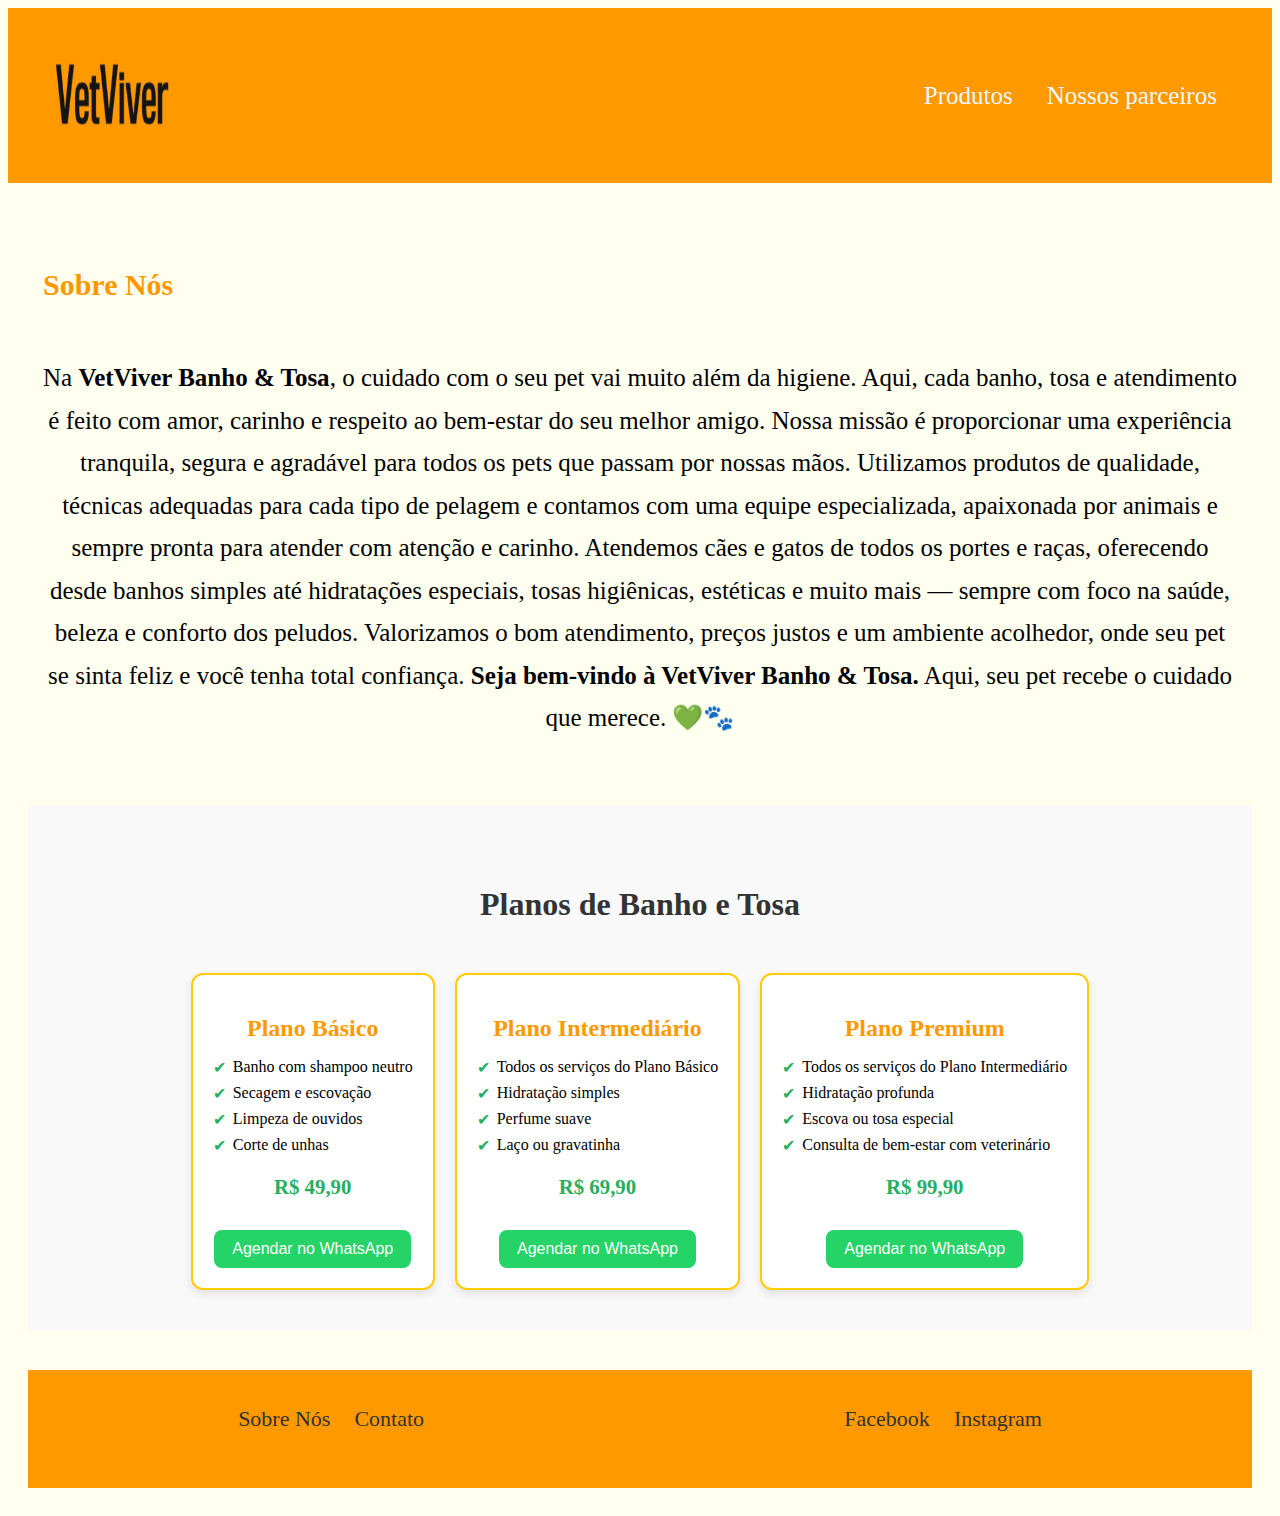
==== commit 8c187d9a: "mais ajustes" ====
--- a/index.html
+++ b/index.html
@@ -32,13 +32,15 @@
             </a>
             
             <p>
-              Na Casa de Ração <strong>VetViver</strong>, nosso cuidado vai muito além de vender produtos. Aqui, a gente cuida com amor da saúde, do bem-estar e da felicidade dos seus pets.
+              Na <strong>VetViver Banho & Tosa</strong>, o cuidado com o seu pet vai muito além da higiene. Aqui, cada banho, tosa e atendimento é feito com amor, carinho e respeito ao bem-estar do seu melhor amigo.
 
-              Desde o início, nossa missão é oferecer tudo o que seu melhor amigo precisa para viver bem: rações de qualidade, petiscos, acessórios, medicamentos veterinários e muito mais. Temos um carinho especial por cada bichinho que passa por aqui, e por isso fazemos questão de ter uma equipe atenciosa, apaixonada por animais, pronta para te ajudar com o que for preciso.
+              Nossa missão é proporcionar uma experiência tranquila, segura e agradável para todos os pets que passam por nossas mãos. Utilizamos produtos de qualidade, técnicas adequadas para cada tipo de pelagem e contamos com uma equipe especializada, apaixonada por animais e sempre pronta para atender com atenção e carinho.
               
-              Atendemos cães, gatos, aves, roedores, peixes e todos os tipos de companheiros de quatro patas (ou nadadeiras). Valorizamos o bom atendimento, os preços justos e um ambiente acolhedor, onde você e seu pet se sintam em casa.
+              Atendemos cães e gatos de todos os portes e raças, oferecendo desde banhos simples até hidratações especiais, tosas higiênicas, estéticas e muito mais — sempre com foco na saúde, beleza e conforto dos peludos.
               
-              Seja muito bem-vindo à VetViver. Aqui, seu pet é parte da nossa família. 💚🐾
+              Valorizamos o bom atendimento, preços justos e um ambiente acolhedor, onde seu pet se sinta feliz e você tenha total confiança.
+              
+              <strong>Seja bem-vindo à VetViver Banho & Tosa.</strong> Aqui, seu pet recebe o cuidado que merece. 💚🐾
         </div>
 
 
--- a/style.css
+++ b/style.css
@@ -63,6 +63,21 @@
     background-color: #e68900;
     border-radius: 5px;
 }
+
+.menu-hambuger {
+  display: none;
+  font-size: 30px;
+  background: none;
+  border: none;
+  color: white;
+  cursor: pointer;
+}
+
+
+
+
+
+
 
 /*SECTION PÁGINA INDEX*/
 section{
@@ -299,9 +314,6 @@
 
 
 
-
-
-
   footer {
     background-color: #ff9900;
     padding: 20px 0;
--- a/responsividade.css
+++ b/responsividade.css
@@ -1,59 +1,107 @@
-/*Celulares */
-
 /* smartphones menores (ex: iPhone SE) */
 @media (max-width: 480px) {
+  .logo-container img{
+    display: none;
+}
+.footer-content a{
+  font-size: 22px;
+}
 }
 
+
   /* smartphones maiores */
-  @media (min-width: 481px) and (max-width: 767px) {
-    .menu {
-        
-            display: flex;
-            justify-content: center;
-            gap: 40px;
-            list-style: none;
-            background-color: orange;
-            padding: 20px;
-            margin: 0;
-        
-      }
+  @media (min-width: 481px) and (max-width: 768px) {
+    header{
+      display: flex;
+      align-items: center;
+      justify-content: center;
+      background-color: transparent;
+    }
     
-      .menu li {
-        margin-bottom: 10px;
-      }
+    header a{
+      font-size: 28px;
+      color: black;
     }
-
-
     .logo-container img{
         display: none;
     }
-
     .container2 {
         display: flex;
         flex-direction: column;
         align-items: center;
       }
-  
+      .caixa button:hover{
+        color: inherit;
+        text-decoration: none;
+        background: none;
+        cursor: default;
+      }
+      nav a:hover{
+        color: black;
+        text-decoration: none;
+        background: none;
+        cursor: default;
+      }
+      .caixa {
+        width: 35%;
+      }
+      .footer-content a{
+        font-size: 22px;
+      }
+    }
 
 
 
-
-
-  /*Tablets*/
-
    /* tablets em modo retrato/paisagem (ex: iPad) */
   @media (min-width: 768px) and (max-width: 991px) {
-   
+    .logo-container img{
+      display: none;
+  }
+  header{
+    display: flex;
+    align-items: center;
+    justify-content: center;
+    background-color: transparent;
+  }
+  header a{
+    font-size: 28px;
+    color: black;
+  }
+  .caixa button:hover{
+    color: inherit;
+    text-decoration: none;
+    background: none;
+    cursor: default;
+  }
+  nav a:hover{
+    color: black;
+    text-decoration: none;
+    background: none;
+    cursor: default;
+  }
+  .footer-content a{
+    font-size: 22px;
+  }
   }
 
 
 
-
-
-  /* Laptops e Notebooks */
-
-  /* notebooks e telas médias */
+ /* notebooks e telas médias */
   @media (min-width: 992px) and (max-width: 1199px) {
+    header{
+      display: flex;
+      align-items: center;
+      justify-content: center;
+      background-color: transparent;
+    }
+    
+    header a{
+      font-size: 28px;
+      color: black;
+    }
+    .logo-container img{
+      display: none;
+  }
     .container2 {
         flex-direction: row;
         flex-wrap: wrap;
@@ -64,19 +112,31 @@
         width: 45%;
         margin: 10px;
       }
+    .caixa button:hover{
+        color: inherit;
+        text-decoration: none;
+        background: none;
+        cursor: default;
+      } 
+    nav a:hover{
+        color: black;
+        text-decoration: none;
+        background: none;
+        cursor: default;
+      }
+      .footer-content a{
+        font-size: 22px;
+      }
   }
-
-
-
-
-
-
 
   /* Monitores grandes e desktops */
 
    /* telas grandes (ex: desktops full HD) */
   @media (min-width: 1200px) {
      .caixa {
-    width: 30%;
+    width: 20%;
+  }
+  .footer-content a{
+    font-size: 22px;
   }
   }
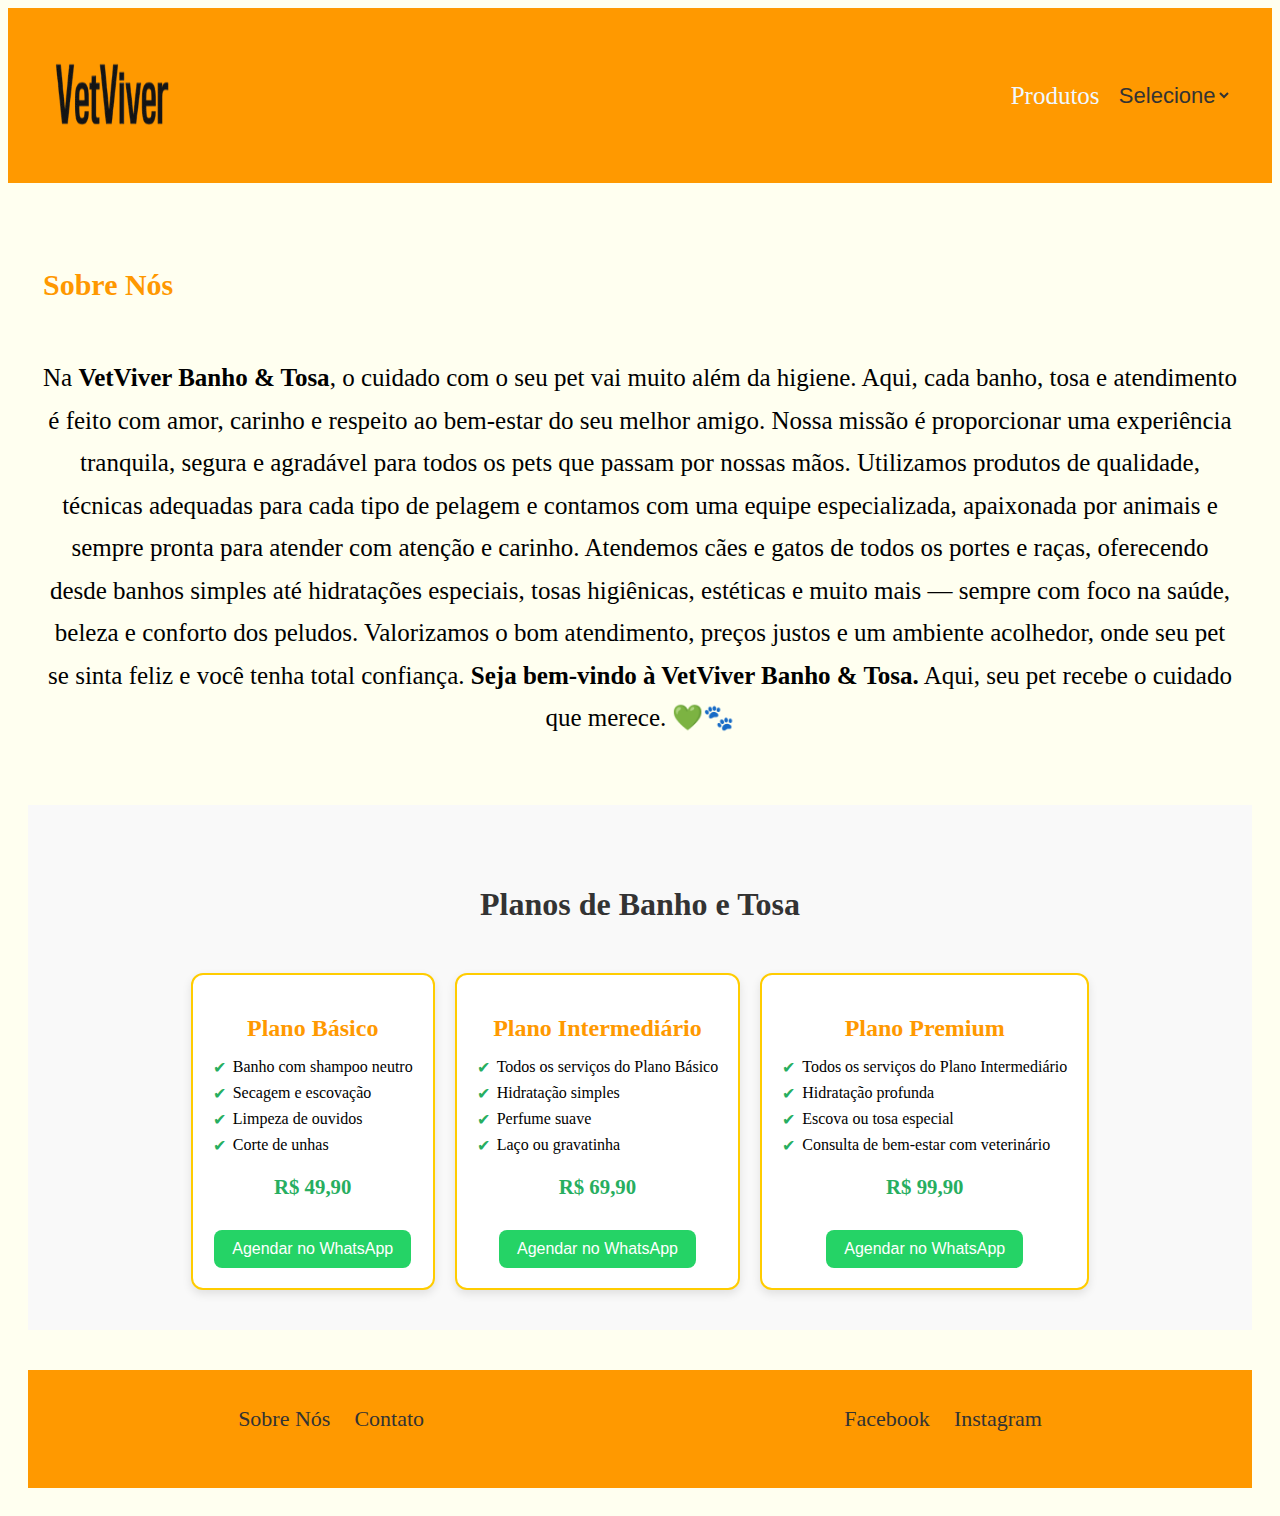
==== commit 0ac0b52f: "fazendo a parte das fontes" ====
--- a/index.html
+++ b/index.html
@@ -10,20 +10,25 @@
 
 
 </head>
-<body id="topo">
-    <header>
-        <div class="logo-container">
-          <img src="./imgs/Captura_de_tela_2025-04-11_010033-removebg-preview.png" alt="Logo RefugioPet" class="logo">
-        </div>
-        <nav>
-          <ul>
-            <li>
-              <a href="./produtos.html">Produtos</a>
-              <a href="https://vetvivercare.plano10.com.br/">Nossos parceiros</a>
-            </li>
-          </ul>
-        </nav>
-    </header>
+<body>
+  <header>
+    <div class="logo-container">
+      <img src="./imgs/Captura_de_tela_2025-04-11_010033-removebg-preview.png" alt="Logo RefugioPet" class="logo">
+    </div>
+    <nav>
+      <ul class="menu">
+        <li>
+          <a href="./produtos.html">Produtos</a>
+        </li>
+        <li>
+          <select id="parceiros" onchange="if(this.value) window.open(this.value, '_blank')">
+            <option value="">Selecione</option>
+            <option value="https://vetvivercare.plano10.com.br/">VetViver</option>
+          </select>
+        </li>
+      </ul>
+    </nav>
+  </header>
 
     <section>
         <div id="sobre" class="sobre">
--- a/style.css
+++ b/style.css
@@ -72,7 +72,22 @@
   color: white;
   cursor: pointer;
 }
-
+select {
+  border: none;
+  background: transparent;
+  font-size: 22px;
+  color: #333;
+  cursor: pointer;
+}
+
+/* Remove a seta padrão do select no Chrome */
+select::-ms-expand {
+  display: none;
+}
+
+select:focus {
+  outline: none;
+}
 
 
 
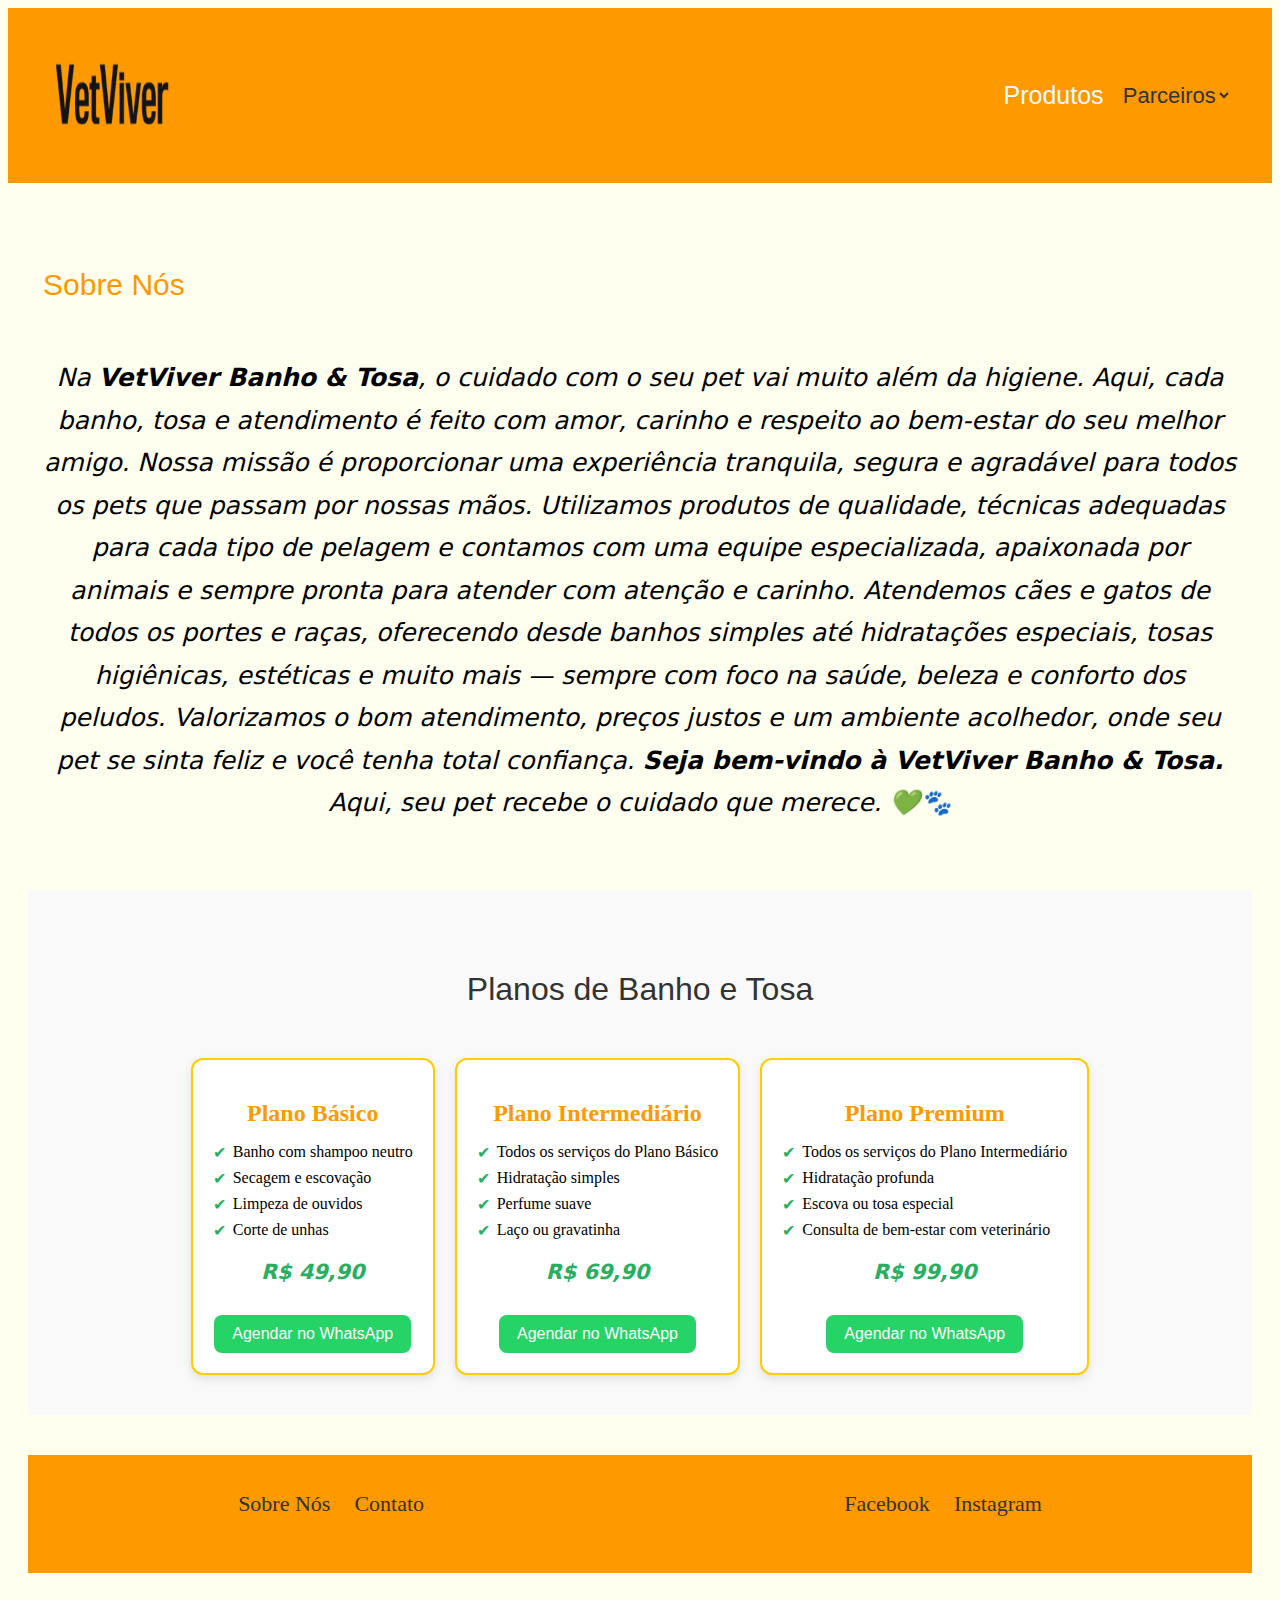
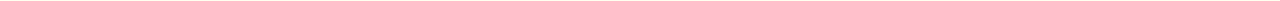
==== commit 372eb191: "fonts" ====
--- a/index.html
+++ b/index.html
@@ -6,6 +6,7 @@
     <title>RefúgioPet</title>
     <link rel="stylesheet" href="./style.css">
     <link rel="stylesheet" href="./responsividade.css">
+    <link rel="stylesheet" href="./fonts.css">
     <script src="./script.js" defer></script>
 
 
@@ -22,7 +23,7 @@
         </li>
         <li>
           <select id="parceiros" onchange="if(this.value) window.open(this.value, '_blank')">
-            <option value="">Selecione</option>
+            <option value="">Parceiros</option>
             <option value="https://vetvivercare.plano10.com.br/">VetViver</option>
           </select>
         </li>
--- a/fonts.css
+++ b/fonts.css
@@ -0,0 +1,34 @@
+body{
+    
+}
+
+h1{
+    font-family: "Special Gothic Expanded One", sans-serif;
+    font-weight: 400;
+    font-style: normal;
+  }
+
+  a h1{
+    font-family: "Special Gothic Expanded One", sans-serif;
+    font-weight: 400;
+    font-style: normal;
+  }
+
+    h3{
+    font-family: "Bebas Neue", sans-serif;
+    font-weight: 400;
+    font-style: normal;
+  }
+
+  header{
+    font-family: "Bungee Spice", sans-serif;
+    font-weight: 400;
+    font-style: normal;
+  }
+  
+
+    p{
+    font-family: "Underdog", system-ui;
+    font-weight: 400;
+    font-style:italic;
+  }